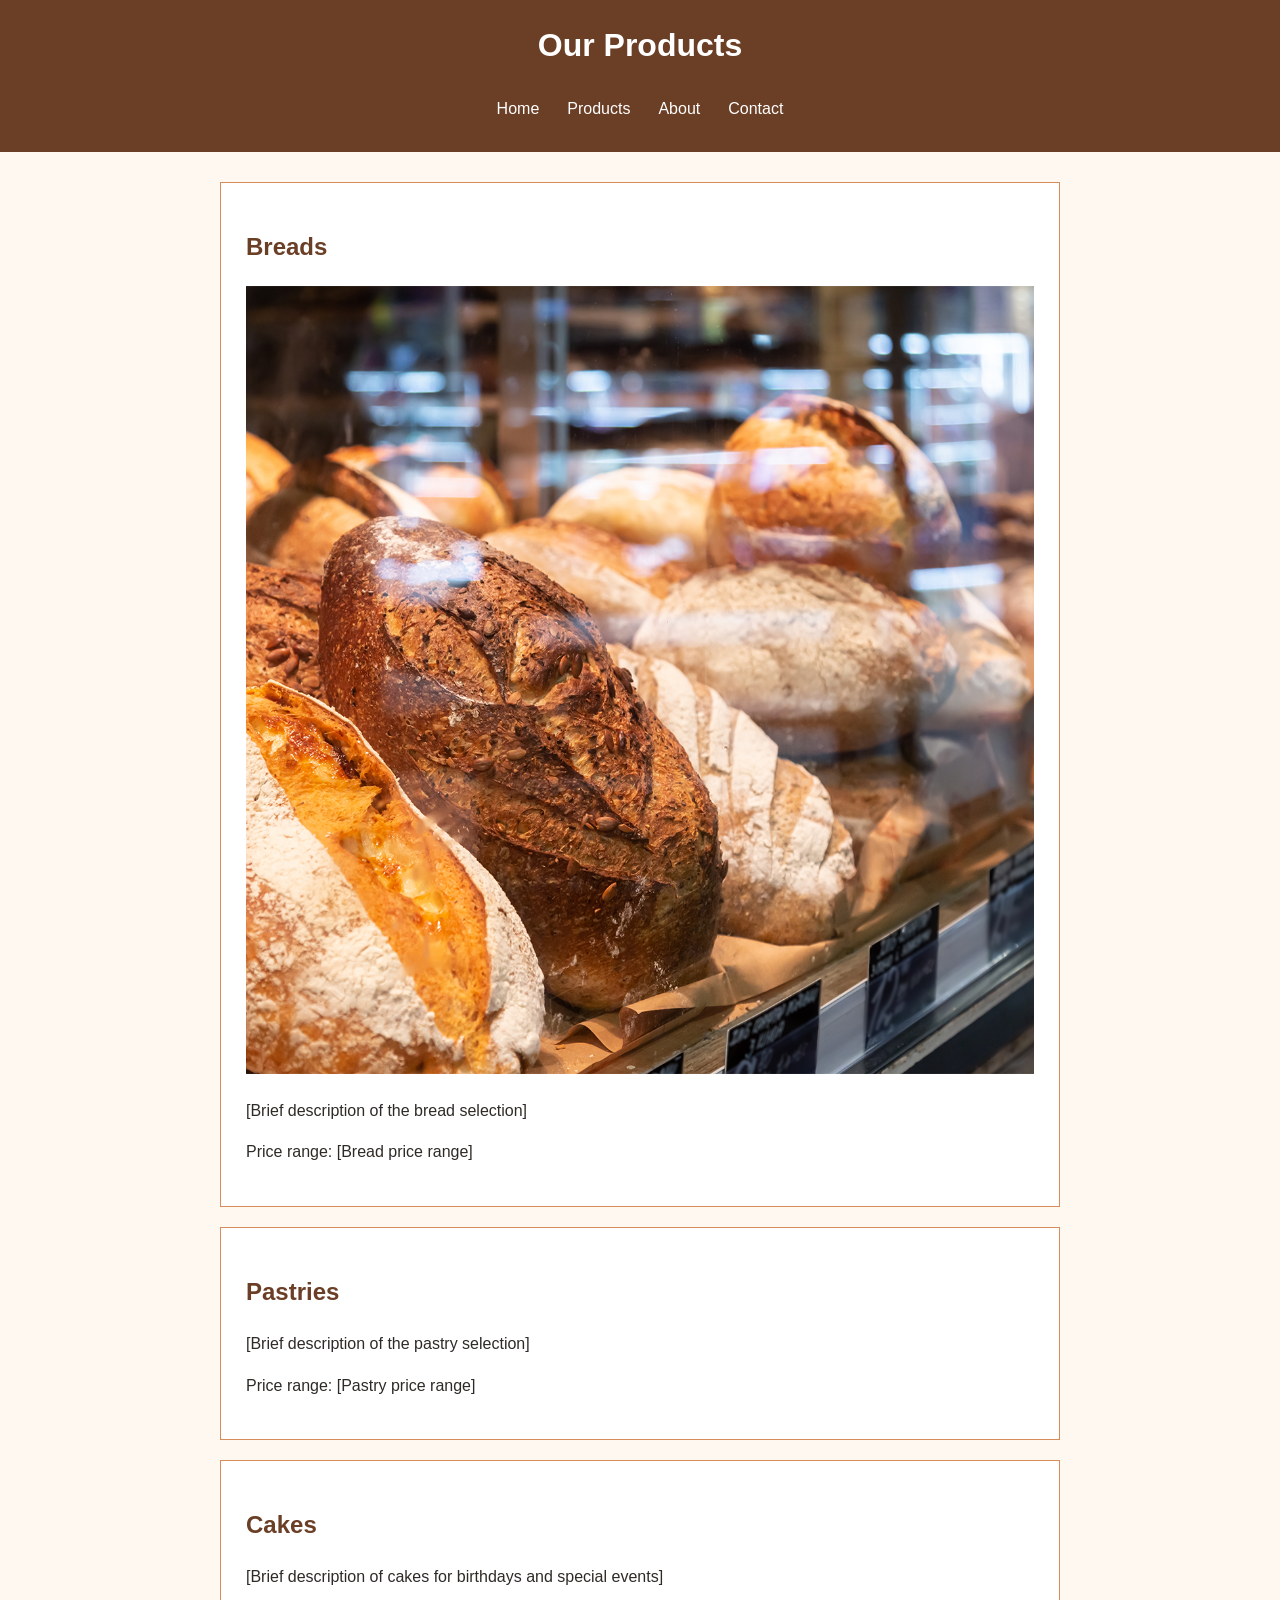
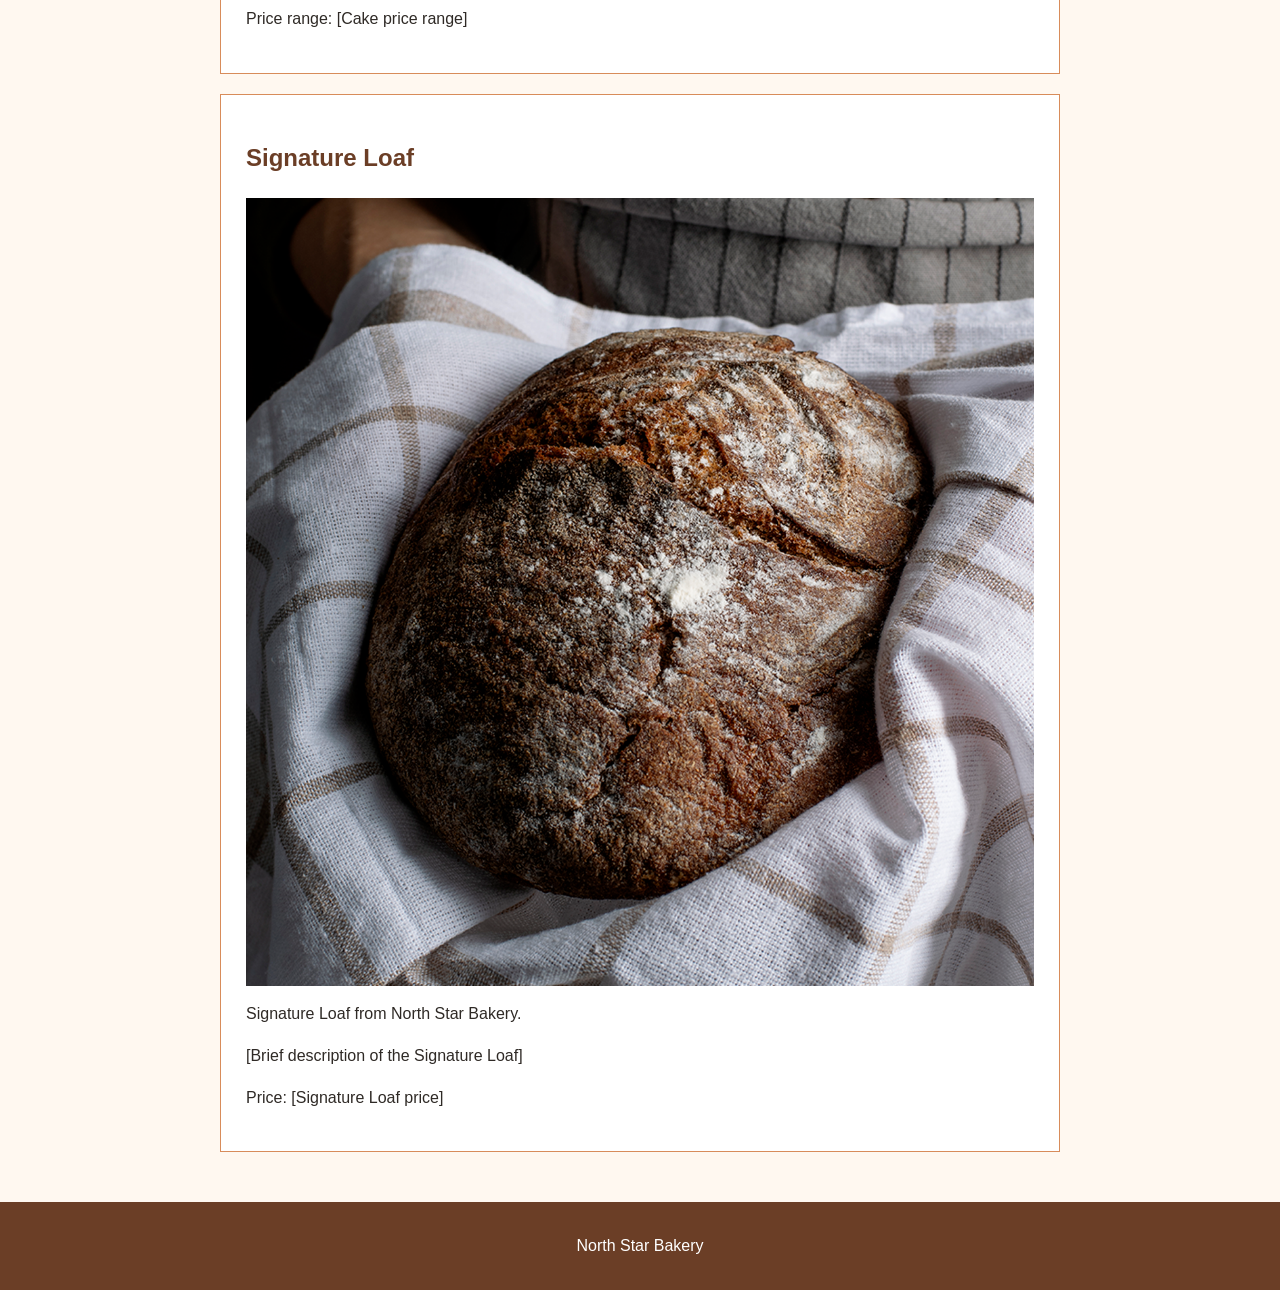
==== products.html @ b3cf7cff "add 4 sites" ====
<!DOCTYPE html>
<html lang="en">

<head>
    <meta charset="UTF-8">
    <meta name="viewport" content="width=device-width, initial-scale=1.0">
    <title>North Star Bakery - Products</title>
    <link rel="stylesheet" href="styles.css">
</head>

<body>

    <header>
        <h1>Our Products</h1>

        <nav>
            <ul>
                <li><a href="index.html">Home</a></li>
                <li><a href="products.html">Products</a></li>
                <li><a href="about.html">About</a></li>
                <li><a href="contact.html">Contact</a></li>
            </ul>
        </nav>
    </header>

    <main>

        <section>
            <h2>Breads</h2>

            <img src="media/bakery-bread_c.png"
                 alt="Fresh baked bread from North Star Bakery">

            <p>[Brief description of the bread selection]</p>

            <p>Price range: [Bread price range]</p>
        </section>

        <section>
            <h2>Pastries</h2>

            <p>[Brief description of the pastry selection]</p>

            <p>Price range: [Pastry price range]</p>
        </section>

        <section>
            <h2>Cakes</h2>

            <p>[Brief description of cakes for birthdays and special events]</p>

            <p>Price range: [Cake price range]</p>
        </section>

        <section>
            <h2>Signature Loaf</h2>

            <figure>
                <img src="media/bakery-signature-loaf_c.png"
                     alt="North Star Bakery signature loaf">

                <figcaption>
                    Signature Loaf from North Star Bakery.
                </figcaption>
            </figure>

            <p>[Brief description of the Signature Loaf]</p>

            <p>Price: [Signature Loaf price]</p>
        </section>

    </main>

    <footer>
        <p>North Star Bakery</p>
    </footer>

</body>

</html>
---- styles.css ----
*,
*::before,
*::after {
    box-sizing: border-box;
}

body {
    margin: 0;
    font-family: Arial, sans-serif;
    background-color: #FFF8F0;
    color: #2F2A26;
    line-height: 1.6;
}

header {
    background-color: #6B3E26;
    color: white;
    padding: 20px;
    text-align: center;
}

header h1 {
    margin: 0 0 15px;
}

nav ul {
    list-style: none;
    margin: 0;
    padding: 0;
    display: flex;
    flex-direction: column;
    gap: 8px;
}

nav a {
    display: block;
    color: white;
    text-decoration: none;
    padding: 10px;
}

nav a:hover {
    background-color: #D88C5A;
}

nav a:focus-visible {
    outline: 3px solid #FFF8F0;
    outline-offset: 2px;
}

main {
    max-width: 900px;
    margin: 0 auto;
    padding: 20px;
}

section {
    background-color: white;
    margin-bottom: 20px;
    padding: 20px;
    border: 1px solid #D88C5A;
}

h2 {
    color: #6B3E26;
}

img,
video {
    max-width: 100%;
    height: auto;
}

figure {
    margin: 0;
}

figcaption {
    margin-top: 8px;
}

fieldset {
    margin-bottom: 20px;
    padding: 15px;
    border: 1px solid #6B3E26;
}

legend {
    font-weight: bold;
    color: #6B3E26;
}

input,
select,
textarea {
    width: 100%;
    padding: 10px;
    margin-top: 5px;
    font-family: Arial, sans-serif;
}

button {
    background-color: #6B3E26;
    color: white;
    border: none;
    padding: 12px 20px;
    font-family: Arial, sans-serif;
    cursor: pointer;
}

button:hover {
    background-color: #D88C5A;
}

button:focus-visible {
    outline: 3px solid #2F2A26;
    outline-offset: 2px;
}

footer {
    background-color: #6B3E26;
    color: white;
    text-align: center;
    padding: 15px;
}

@media (min-width: 768px) {
    nav ul {
        flex-direction: row;
        justify-content: center;
    }

    main {
        padding: 30px;
    }

    section {
        padding: 25px;
    }
}
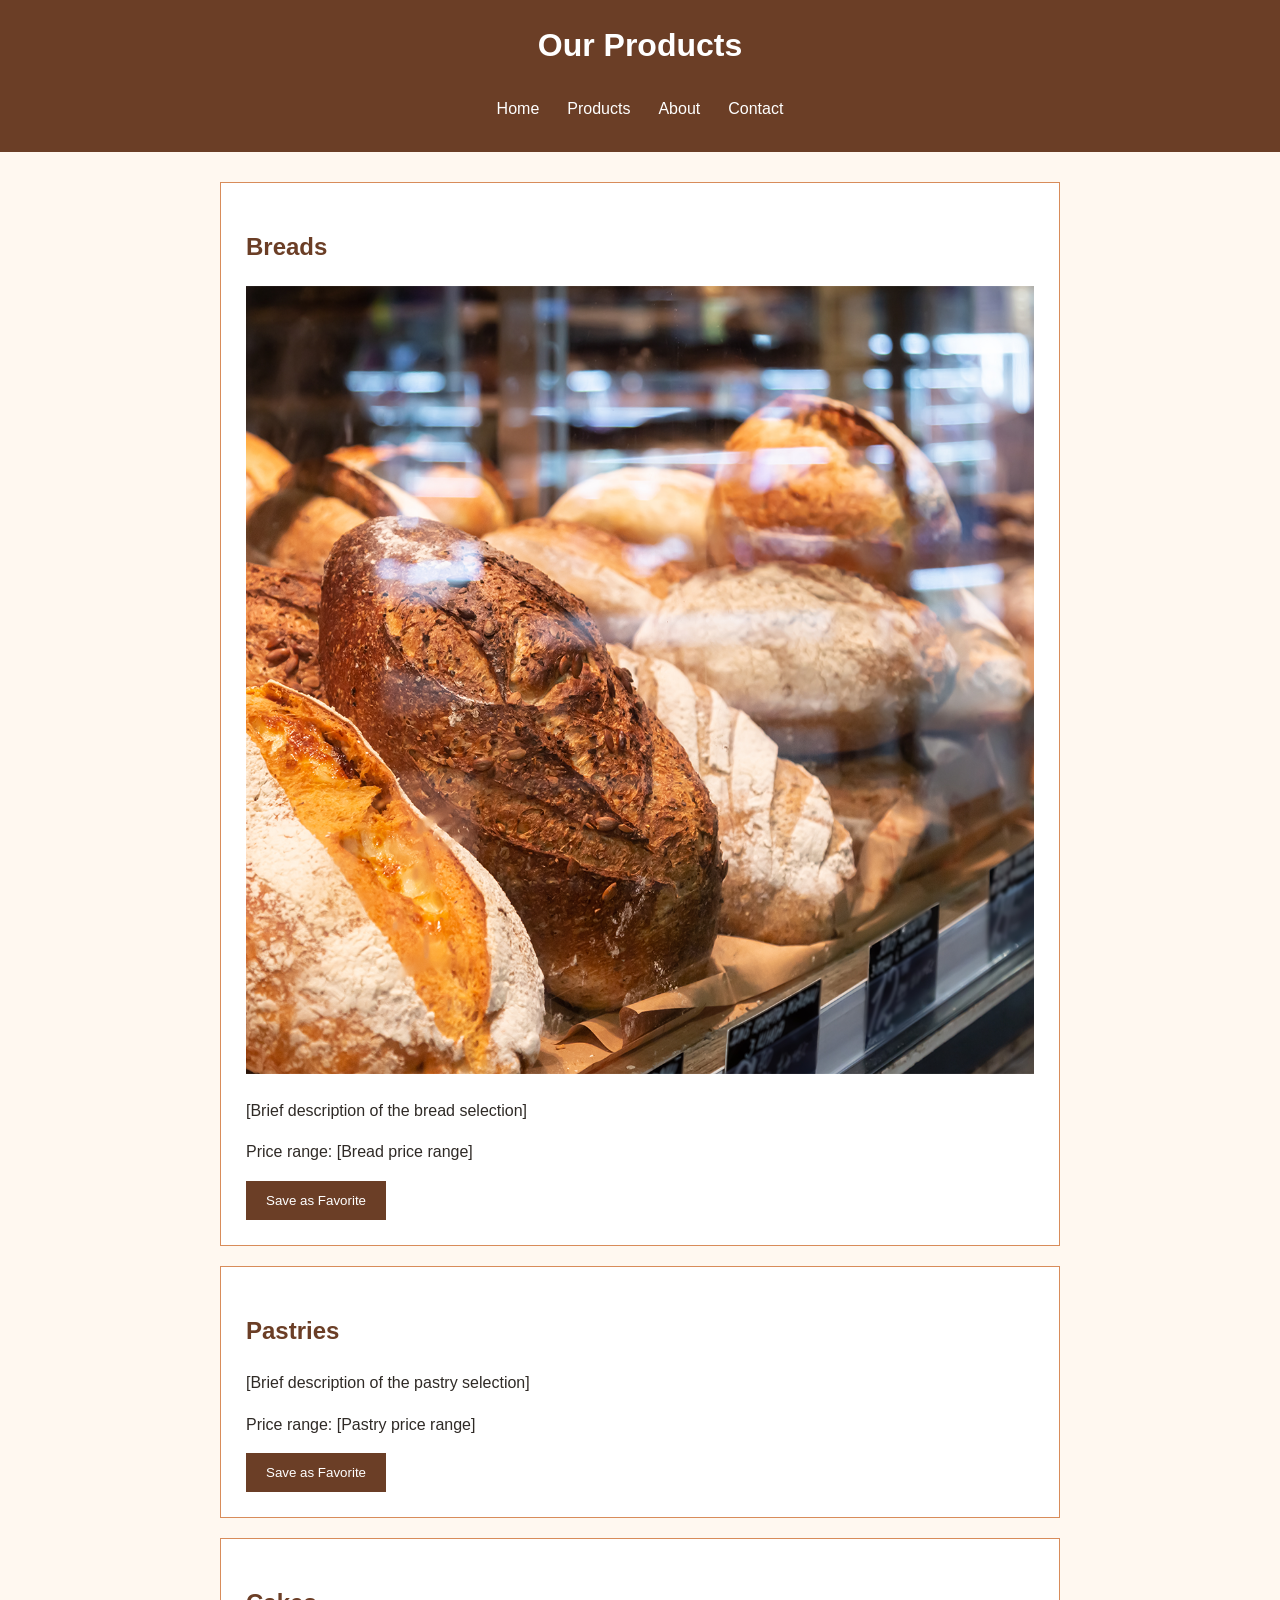
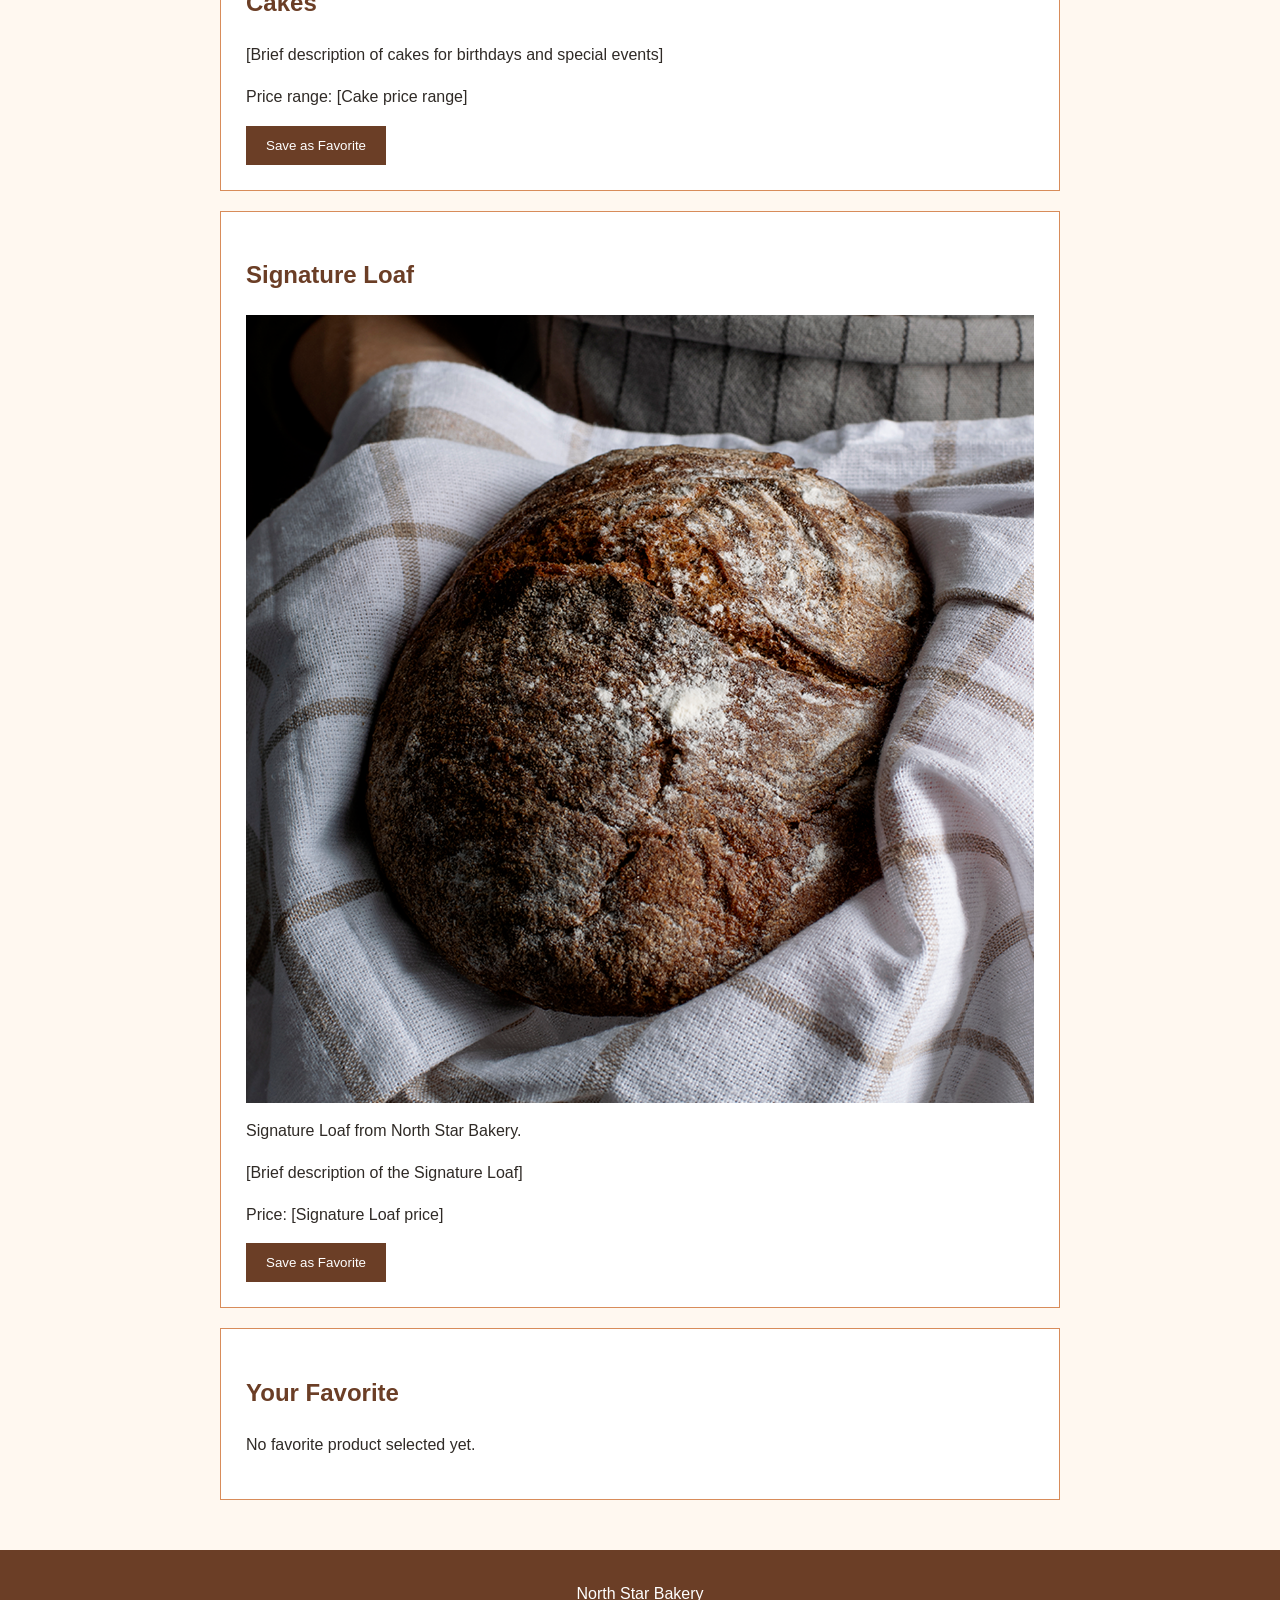
==== commit 31c11283: "updated script and 2 pages" ====
--- a/products.html
+++ b/products.html
@@ -6,6 +6,7 @@
     <meta name="viewport" content="width=device-width, initial-scale=1.0">
     <title>North Star Bakery - Products</title>
     <link rel="stylesheet" href="styles.css">
+    <script src="script.js" defer></script>
 </head>
 
 <body>
@@ -32,24 +33,39 @@
                  alt="Fresh baked bread from North Star Bakery">
 
             <p>[Brief description of the bread selection]</p>
+            <p>Price range: [Bread price range]</p>
 
-            <p>Price range: [Bread price range]</p>
+            <button type="button"
+                    class="favorite-button"
+                    data-product="Breads">
+                Save as Favorite
+            </button>
         </section>
 
         <section>
             <h2>Pastries</h2>
 
             <p>[Brief description of the pastry selection]</p>
+            <p>Price range: [Pastry price range]</p>
 
-            <p>Price range: [Pastry price range]</p>
+            <button type="button"
+                    class="favorite-button"
+                    data-product="Pastries">
+                Save as Favorite
+            </button>
         </section>
 
         <section>
             <h2>Cakes</h2>
 
             <p>[Brief description of cakes for birthdays and special events]</p>
+            <p>Price range: [Cake price range]</p>
 
-            <p>Price range: [Cake price range]</p>
+            <button type="button"
+                    class="favorite-button"
+                    data-product="Cakes">
+                Save as Favorite
+            </button>
         </section>
 
         <section>
@@ -65,8 +81,18 @@
             </figure>
 
             <p>[Brief description of the Signature Loaf]</p>
+            <p>Price: [Signature Loaf price]</p>
 
-            <p>Price: [Signature Loaf price]</p>
+            <button type="button"
+                    class="favorite-button"
+                    data-product="Signature Loaf">
+                Save as Favorite
+            </button>
+        </section>
+
+        <section>
+            <h2>Your Favorite</h2>
+            <p id="favorite-result">No favorite product selected yet.</p>
         </section>
 
     </main>
